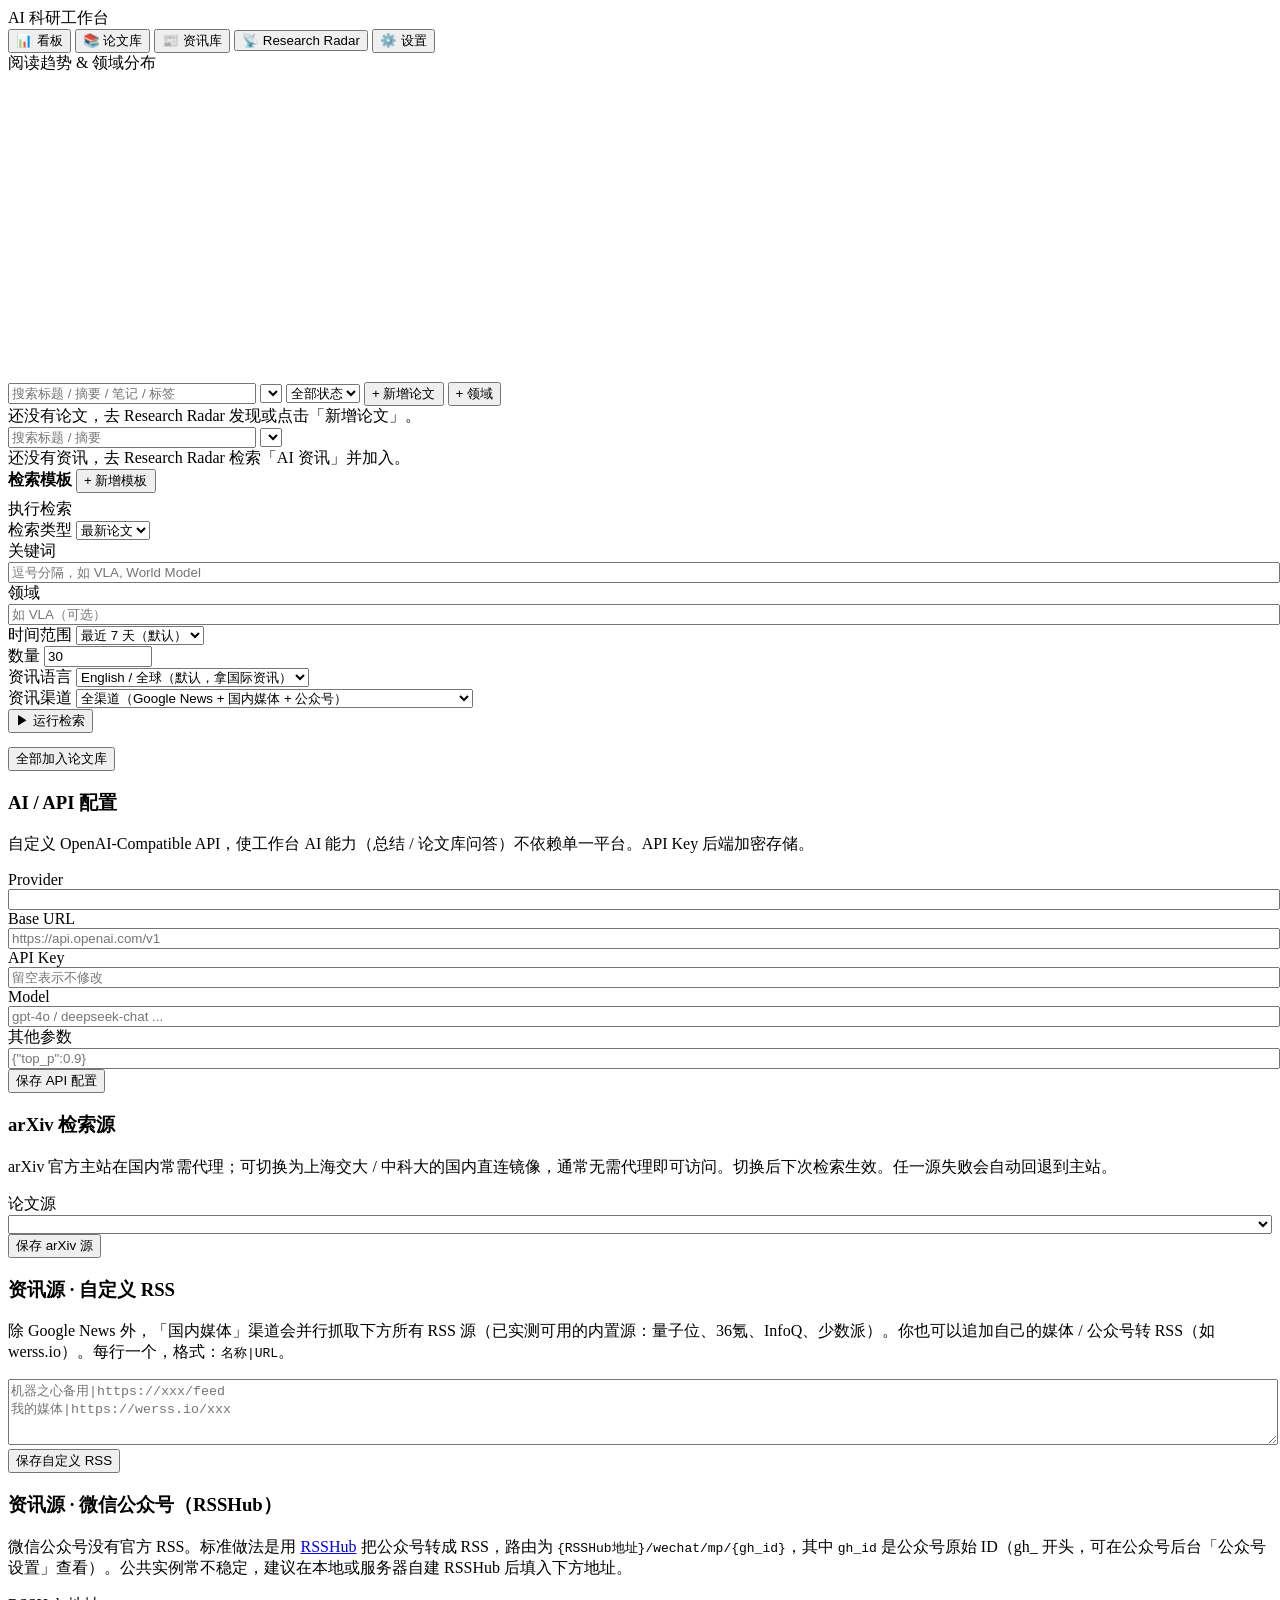
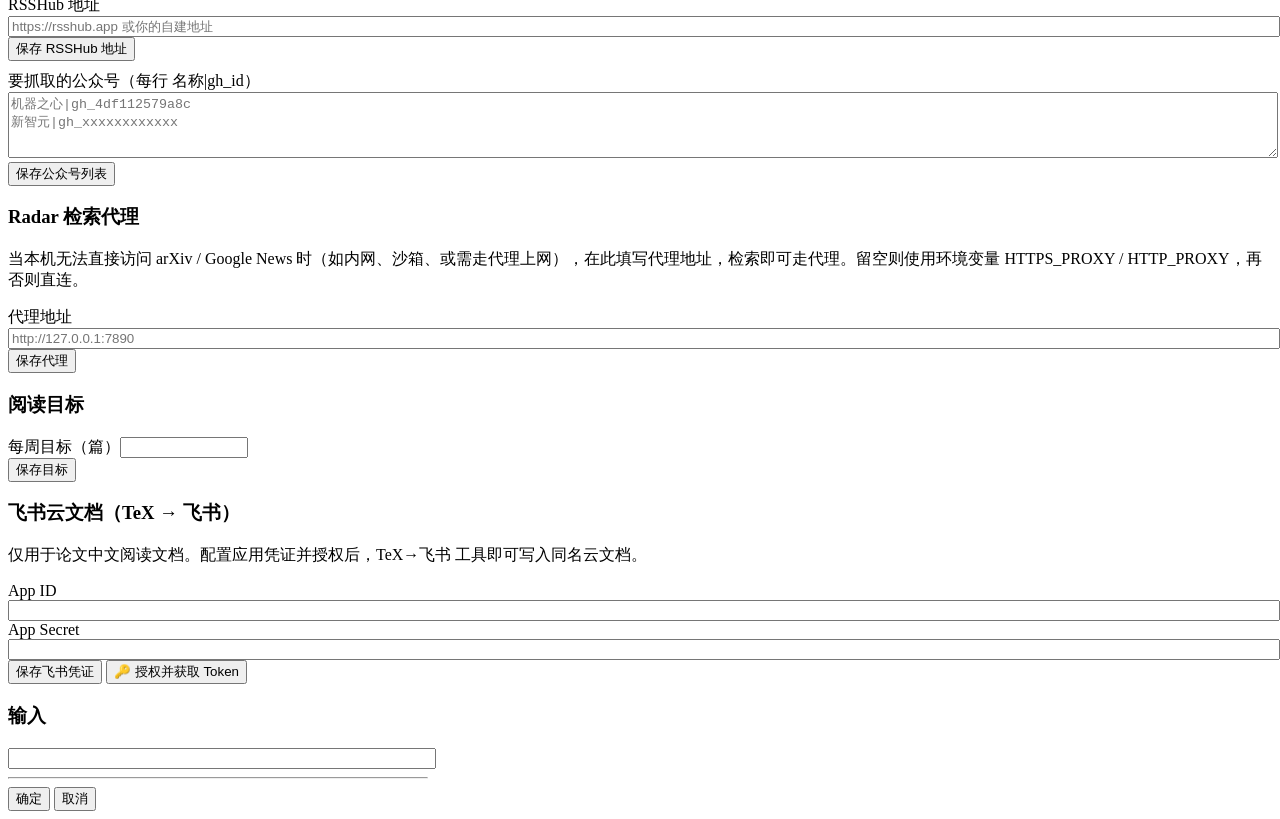
==== app/static/index.html @ ae609312 "workbench v0" ====
<!DOCTYPE html>
<html lang="zh-CN">
<head>
  <meta charset="UTF-8">
  <meta name="viewport" content="width=device-width, initial-scale=1.0">
  <title>AI 科研论文工作台</title>
  <link rel="stylesheet" href="/static/styles.css?v=20260823b">
</head>
<body>
  <header class="topbar">
    <div class="logo">AI 科研<span>工作台</span></div>
    <nav class="tabs">
      <button data-tab="dashboard" class="active">📊 看板</button>
      <button data-tab="library">📚 论文库</button>
      <button data-tab="news">📰 资讯库</button>
      <button data-tab="radar">📡 Research Radar</button>
      <button data-tab="settings">⚙️ 设置</button>
    </nav>
  </header>

  <div class="container">

    <!-- 看板 -->
    <section class="page active" id="page-dashboard">
      <div class="grid stat-grid" id="statCards"></div>
      <div class="section-title">阅读趋势 & 领域分布</div>
      <div class="grid charts">
        <div class="card"><div class="chart-box"><canvas id="trendChart"></canvas></div></div>
        <div class="card"><div class="chart-box"><canvas id="fieldChart"></canvas></div></div>
      </div>
    </section>

    <!-- 论文库 -->
    <section class="page" id="page-library">
      <div class="toolbar">
        <input id="libSearch" placeholder="搜索标题 / 摘要 / 笔记 / 标签" style="min-width:240px">
        <select id="libField"></select>
        <select id="libStatus">
          <option value="">全部状态</option>
          <option value="unread">未读</option>
          <option value="reading">在读</option>
          <option value="read">已读</option>
        </select>
        <button class="primary" id="btnAddPaper">+ 新增论文</button>
        <button class="btn" id="btnAddField">+ 领域</button>
      </div>
      <div class="paper-list" id="paperList"></div>
      <div class="empty hidden" id="libEmpty">还没有论文，去 Research Radar 发现或点击「新增论文」。</div>
      <div class="pager" id="paperPager"></div>
    </section>

    <!-- 资讯库 -->
    <section class="page" id="page-news">
      <div class="toolbar">
        <input id="newsSearch" placeholder="搜索标题 / 摘要" style="min-width:240px">
        <select id="newsSource"></select>
        <span class="muted" id="newsCount"></span>
      </div>
      <div class="news-list" id="newsList"></div>
      <div class="empty hidden" id="newsEmpty">还没有资讯，去 Research Radar 检索「AI 资讯」并加入。</div>
      <div class="pager" id="newsPager"></div>
    </section>

    <!-- Radar -->
    <section class="page" id="page-radar">
      <div class="card">
        <div class="toolbar" style="margin-bottom:6px">
          <strong>检索模板</strong>
          <button class="btn sm" id="btnAddTpl">+ 新增模板</button>
        </div>
        <div id="tplList"></div>
      </div>
      <div class="section-title">执行检索</div>
      <div class="card">
        <div class="row2">
          <div>
            <div class="field-row"><label>检索类型</label>
              <select id="runType">
                <option value="paper">最新论文</option>
                <option value="news">AI 资讯</option>
              </select>
            </div>
            <div class="field-row"><label>关键词</label>
              <input id="runKeywords" placeholder="逗号分隔，如 VLA, World Model" style="width:100%">
            </div>
            <div class="field-row"><label>领域</label>
              <input id="runField" placeholder="如 VLA（可选）" style="width:100%">
            </div>
          </div>
          <div>
            <div class="field-row"><label>时间范围</label>
              <select id="runDays">
                <option value="2">最近 2 天</option>
                <option value="7" selected>最近 7 天（默认）</option>
                <option value="14">最近 14 天</option>
                <option value="30">最近 30 天</option>
              </select>
            </div>
            <div class="field-row"><label>数量</label>
              <input id="runMax" type="number" value="30" style="width:100px">
            </div>
            <div class="field-row"><label>资讯语言</label>
              <select id="runLang">
                <option value="en">English / 全球（默认，拿国际资讯）</option>
                <option value="zh">中文 / 中国</option>
                <option value="auto">英文优先，失败回退中文</option>
              </select>
            </div>
            <div class="field-row"><label>资讯渠道</label>
              <select id="runChannel">
                <option value="all" selected>全渠道（Google News + 国内媒体 + 公众号）</option>
                <option value="google">仅 Google News</option>
                <option value="cn">仅国内媒体 / 公众号（量子位、36氪、InfoQ、RSSHub 公众号）</option>
              </select>
            </div>
            <div class="field-row"><label></label>
              <button class="primary" id="btnRun">▶ 运行检索</button>
            </div>
          </div>
        </div>
      </div>
      <div class="toolbar" style="margin-top:14px">
        <button class="btn sm" id="btnAddAll">全部加入论文库</button>
        <span class="muted" id="radarCount"></span>
      </div>
      <div id="radarResults"></div>
    </section>

    <!-- 设置 -->
    <section class="page" id="page-settings">
      <div class="card" style="margin-bottom:16px">
        <h3>AI / API 配置</h3>
        <p class="muted">自定义 OpenAI-Compatible API，使工作台 AI 能力（总结 / 论文库问答）不依赖单一平台。API Key 后端加密存储。</p>
        <div class="field-row"><label>Provider</label><input id="apiProvider" style="width:100%"></div>
        <div class="field-row"><label>Base URL</label><input id="apiBase" placeholder="https://api.openai.com/v1" style="width:100%"></div>
        <div class="field-row"><label>API Key</label><input id="apiKey" type="password" placeholder="留空表示不修改" style="width:100%"></div>
        <div class="field-row"><label>Model</label><input id="apiModel" placeholder="gpt-4o / deepseek-chat ..." style="width:100%"></div>
        <div class="field-row"><label>其他参数</label><input id="apiOther" placeholder='{"top_p":0.9}' style="width:100%"></div>
        <div class="toolbar"><button class="primary" id="btnSaveApi">保存 API 配置</button></div>
      </div>

      <div class="card" style="margin-bottom:16px">
        <h3>arXiv 检索源</h3>
        <p class="muted">arXiv 官方主站在国内常需代理；可切换为上海交大 / 中科大的国内直连镜像，通常无需代理即可访问。切换后下次检索生效。任一源失败会自动回退到主站。</p>
        <div class="field-row"><label>论文源</label><select id="arxivSource" style="width:100%"></select></div>
        <div class="toolbar"><button class="primary" id="btnSaveArxiv">保存 arXiv 源</button>
          <span class="muted" id="arxivSourceTip"></span></div>
      </div>

      <div class="card" style="margin-bottom:16px">
        <h3>资讯源 · 自定义 RSS</h3>
        <p class="muted">除 Google News 外，「国内媒体」渠道会并行抓取下方所有 RSS 源（已实测可用的内置源：量子位、36氪、InfoQ、少数派）。你也可以追加自己的媒体 / 公众号转 RSS（如 werss.io）。每行一个，格式：<code>名称|URL</code>。</p>
        <div id="rssBuiltin" class="muted" style="margin-bottom:8px"></div>
        <textarea id="rssFeeds" rows="4" style="width:100%" placeholder="机器之心备用|https://xxx/feed&#10;我的媒体|https://werss.io/xxx"></textarea>
        <div class="toolbar"><button class="primary" id="btnSaveRss">保存自定义 RSS</button>
          <span class="muted" id="rssTip"></span></div>
      </div>

      <div class="card" style="margin-bottom:16px">
        <h3>资讯源 · 微信公众号（RSSHub）</h3>
        <p class="muted">微信公众号没有官方 RSS。标准做法是用 <a href="https://docs.rsshub.app" target="_blank">RSSHub</a> 把公众号转成 RSS，路由为 <code>{RSSHub地址}/wechat/mp/{gh_id}</code>，其中 <code>gh_id</code> 是公众号原始 ID（gh_ 开头，可在公众号后台「公众号设置」查看）。公共实例常不稳定，建议在本地或服务器自建 RSSHub 后填入下方地址。</p>
        <div class="field-row"><label>RSSHub 地址</label><input id="rsshubBase" placeholder="https://rsshub.app 或你的自建地址" style="width:100%"></div>
        <div class="toolbar"><button class="primary" id="btnSaveRsshub">保存 RSSHub 地址</button>
          <span class="muted" id="rsshubTip"></span></div>
        <div style="margin-top:10px">
          <label class="muted">要抓取的公众号（每行 名称|gh_id）</label>
          <textarea id="wechatAccounts" rows="4" style="width:100%" placeholder="机器之心|gh_4df112579a8c&#10;新智元|gh_xxxxxxxxxxxx"></textarea>
          <div class="toolbar"><button class="primary" id="btnSaveWechat">保存公众号列表</button>
            <span class="muted" id="wechatTip"></span></div>
        </div>
      </div>

      <div class="card" style="margin-bottom:16px">
        <h3>Radar 检索代理</h3>
        <p class="muted">当本机无法直接访问 arXiv / Google News 时（如内网、沙箱、或需走代理上网），在此填写代理地址，检索即可走代理。留空则使用环境变量 HTTPS_PROXY / HTTP_PROXY，再否则直连。</p>
        <div class="field-row"><label>代理地址</label><input id="radarProxy" placeholder="http://127.0.0.1:7890" style="width:100%"></div>
        <div class="toolbar"><button class="primary" id="btnSaveProxy">保存代理</button></div>
      </div>

      <div class="card" style="margin-bottom:16px">
        <h3>阅读目标</h3>
        <div class="field-row"><label>每周目标（篇）</label><input id="weeklyGoal" type="number" style="width:120px"></div>
        <div class="toolbar"><button class="primary" id="btnSavePrefs">保存目标</button></div>
      </div>

      <div class="card">
        <h3>飞书云文档（TeX → 飞书）</h3>
        <p class="muted">仅用于论文中文阅读文档。配置应用凭证并授权后，TeX→飞书 工具即可写入同名云文档。</p>
        <div class="field-row"><label>App ID</label><input id="feishuAppId" style="width:100%"></div>
        <div class="field-row"><label>App Secret</label><input id="feishuSecret" type="password" style="width:100%"></div>
        <div class="toolbar">
          <button class="btn" id="btnSaveFeishu">保存飞书凭证</button>
          <button class="primary" id="btnAuthFeishu">🔑 授权并获取 Token</button>
          <span class="muted" id="feishuStatus"></span>
        </div>
      </div>
    </section>
  </div>

  <!-- 论文详情 / 编辑 弹窗 -->
  <div class="modal-mask" id="paperModal">
    <div class="modal" id="paperModalBody"></div>
  </div>
  <!-- 通用输入弹窗 -->
  <div class="modal-mask" id="promptModal">
    <div class="modal" style="width:420px">
      <h3 id="promptTitle">输入</h3>
      <input id="promptInput" style="width:100%">
      <hr class="sep">
      <div class="toolbar"><button class="primary" id="promptOk">确定</button>
        <button class="btn" id="promptCancel">取消</button></div>
    </div>
  </div>

  <div class="toast" id="toast"></div>
  <script src="/static/chart.umd.min.js"></script>
  <script src="/static/app.js?v=20260823b"></script>
</body>
</html>
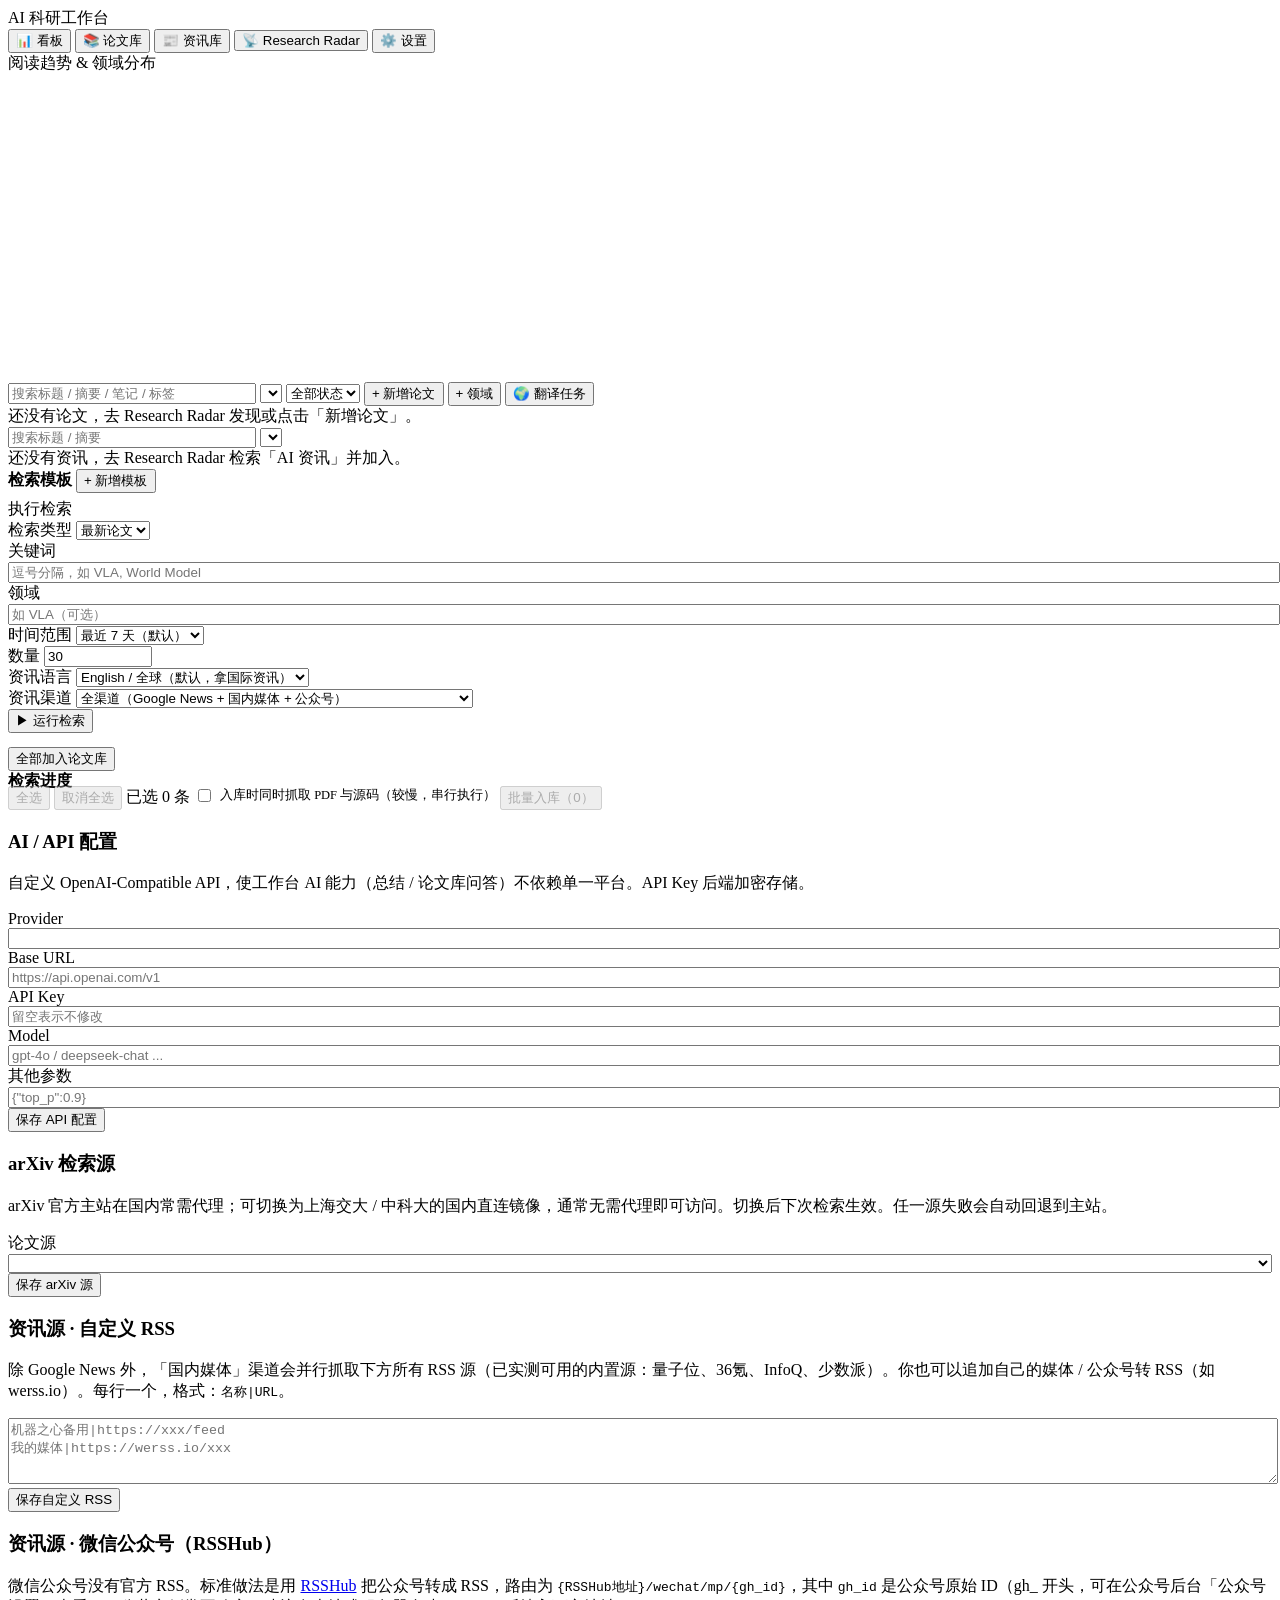
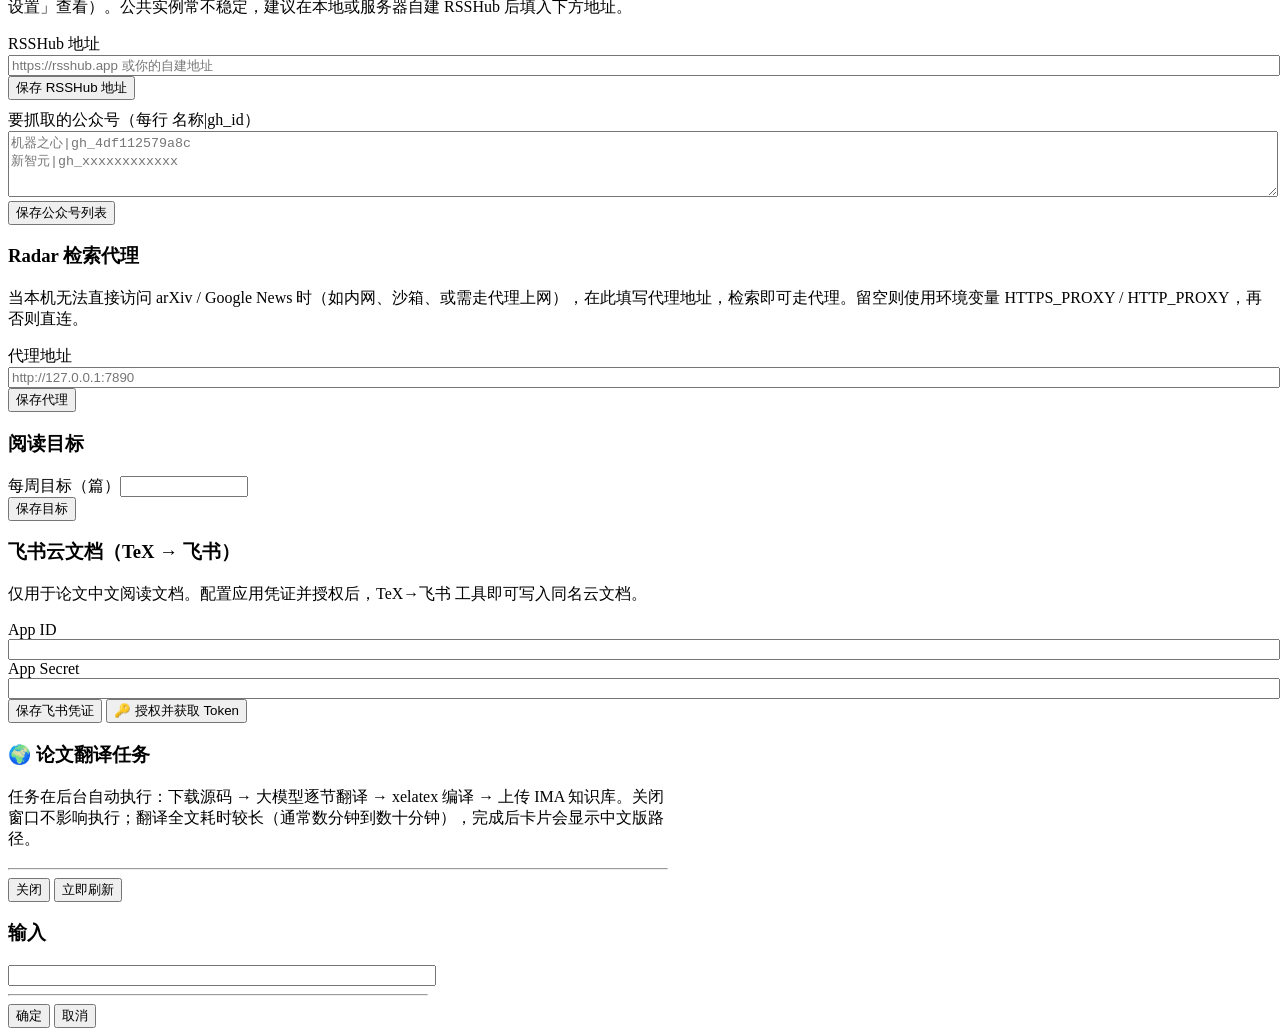
==== commit 391f6ea8: "v2 but translate not ok" ====
--- a/app/static/index.html
+++ b/app/static/index.html
@@ -43,6 +43,7 @@
         </select>
         <button class="primary" id="btnAddPaper">+ 新增论文</button>
         <button class="btn" id="btnAddField">+ 领域</button>
+        <button class="btn" id="btnTranslateTasks" title="查看后台自动翻译任务的执行进度">🌍 翻译任务</button>
       </div>
       <div class="paper-list" id="paperList"></div>
       <div class="empty hidden" id="libEmpty">还没有论文，去 Research Radar 发现或点击「新增论文」。</div>
@@ -122,6 +123,27 @@
       <div class="toolbar" style="margin-top:14px">
         <button class="btn sm" id="btnAddAll">全部加入论文库</button>
         <span class="muted" id="radarCount"></span>
+      </div>
+      <!-- 检索步骤进度：检索进行中显示，每一步 wait/running/ok/error -->
+      <div class="card hidden" id="radarProgressCard">
+        <div class="rp-head">
+          <strong>检索进度</strong>
+          <span class="muted" id="rpState"></span>
+        </div>
+        <div class="rp-steps" id="rpSteps"></div>
+        <div class="rp-bar"><div class="rp-bar-fill" id="rpBarFill"></div></div>
+      </div>
+      <!-- 批量入库工具条：常驻显示，未检索时按钮置灰 -->
+      <div class="toolbar" id="radarBulkBar" style="margin-top:-6px">
+        <button class="btn sm" id="btnSelAll" disabled>全选</button>
+        <button class="btn sm" id="btnSelNone" disabled>取消全选</button>
+        <span class="muted" id="radarSelCount">已选 0 条</span>
+        <label style="display:inline-flex;align-items:center;gap:6px;font-size:12.5px;color:var(--muted);cursor:pointer"
+               title="勾选后，入库的论文会自动从 arXiv 下载原文 PDF 与 LaTeX 源码，解压后一并上传到 IMA 知识库。串行执行，较慢。">
+          <input type="checkbox" id="chkFetchAssets"> 入库时同时抓取 PDF 与源码（较慢，串行执行）
+        </label>
+        <button class="btn sm primary" id="btnBulkAdd" disabled>批量入库（0）</button>
+        <span class="muted" id="radarBulkTip"></span>
       </div>
       <div id="radarResults"></div>
     </section>
@@ -201,6 +223,19 @@
   <div class="modal-mask" id="paperModal">
     <div class="modal" id="paperModalBody"></div>
   </div>
+  <!-- 翻译任务窗口：后台自动翻译的进度面板 -->
+  <div class="modal-mask" id="translateModal">
+    <div class="modal" style="width:660px">
+      <h3>🌍 论文翻译任务</h3>
+      <p class="muted" style="margin:0 0 10px">任务在后台自动执行：下载源码 → 大模型逐节翻译 → xelatex 编译 → 上传 IMA 知识库。关闭窗口不影响执行；翻译全文耗时较长（通常数分钟到数十分钟），完成后卡片会显示中文版路径。</p>
+      <div id="trTaskList" style="max-height:52vh;overflow:auto"></div>
+      <hr class="sep">
+      <div class="toolbar">
+        <button class="primary" id="trWinClose">关闭</button>
+        <button class="btn" id="trWinRefresh">立即刷新</button>
+      </div>
+    </div>
+  </div>
   <!-- 通用输入弹窗 -->
   <div class="modal-mask" id="promptModal">
     <div class="modal" style="width:420px">
@@ -214,6 +249,6 @@
 
   <div class="toast" id="toast"></div>
   <script src="/static/chart.umd.min.js"></script>
-  <script src="/static/app.js?v=20260823b"></script>
+  <script src="/static/app.js?v=20260831a"></script>
 </body>
 </html>
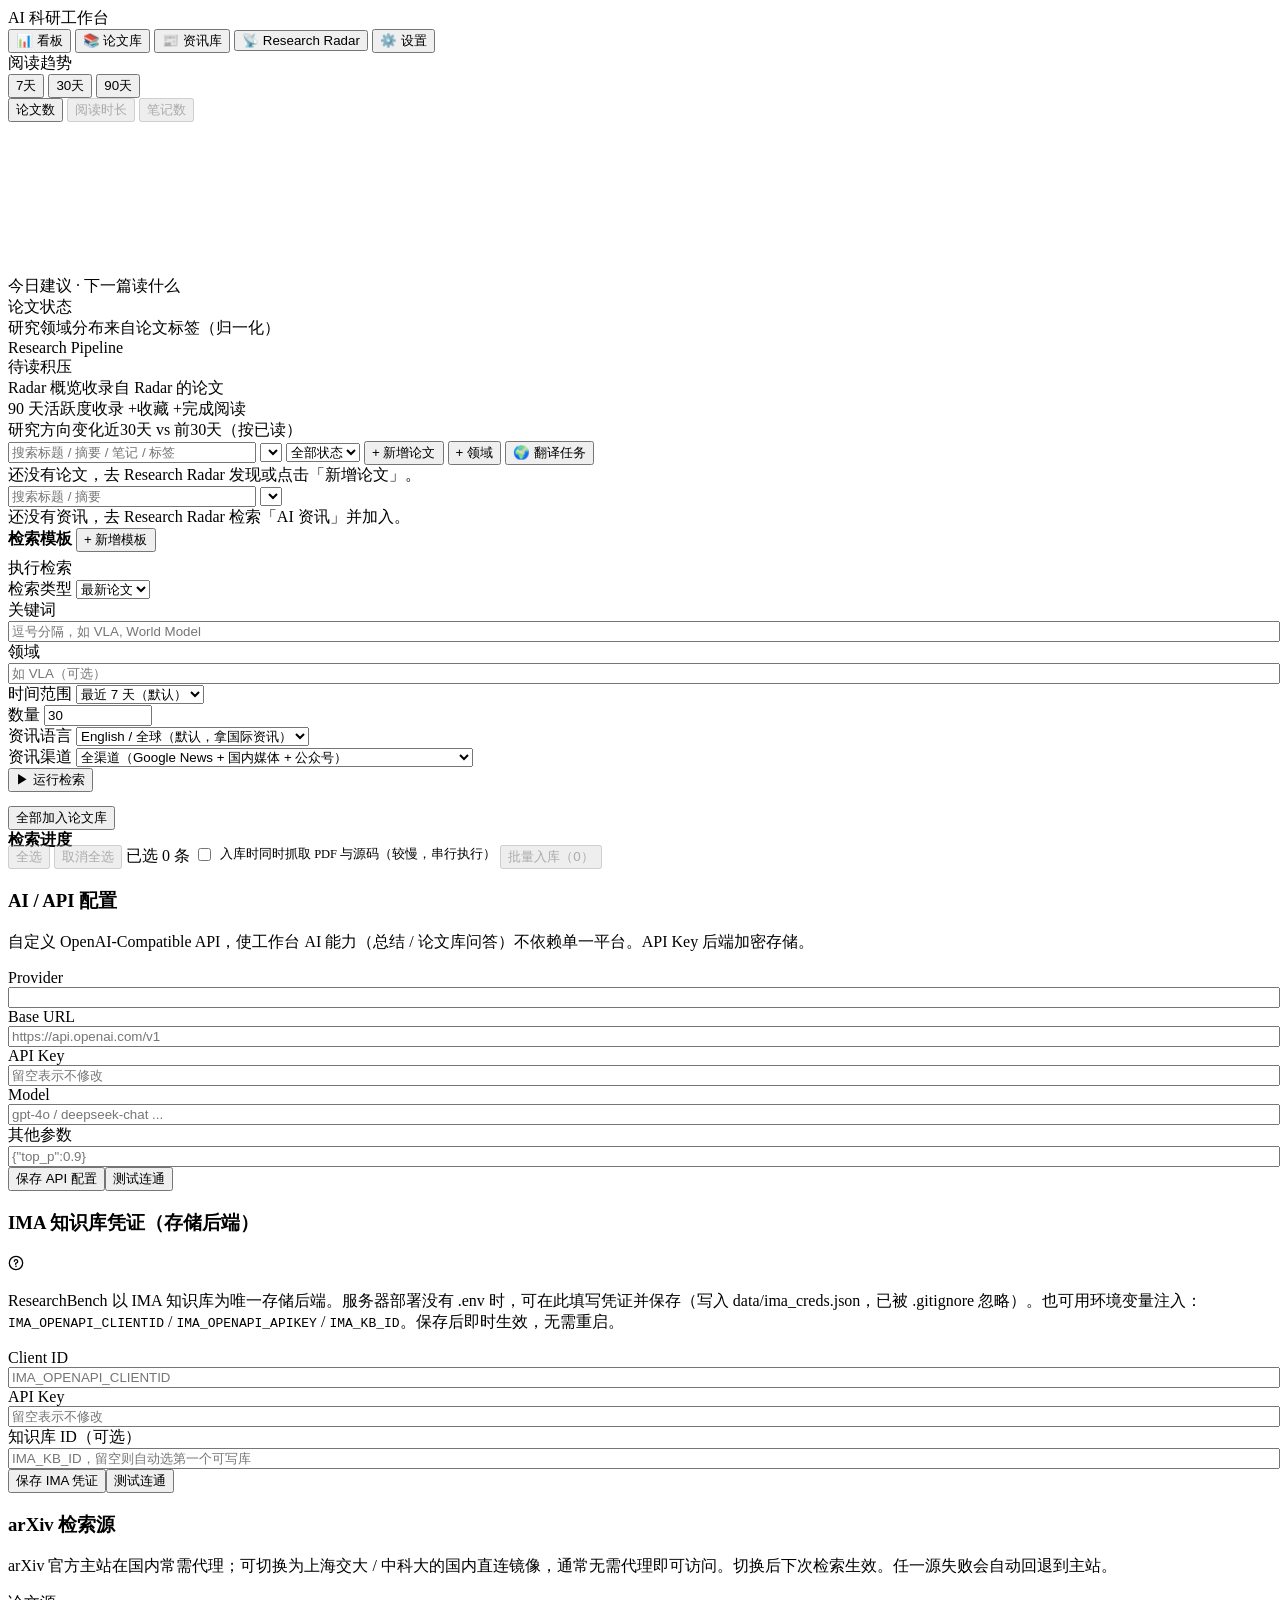
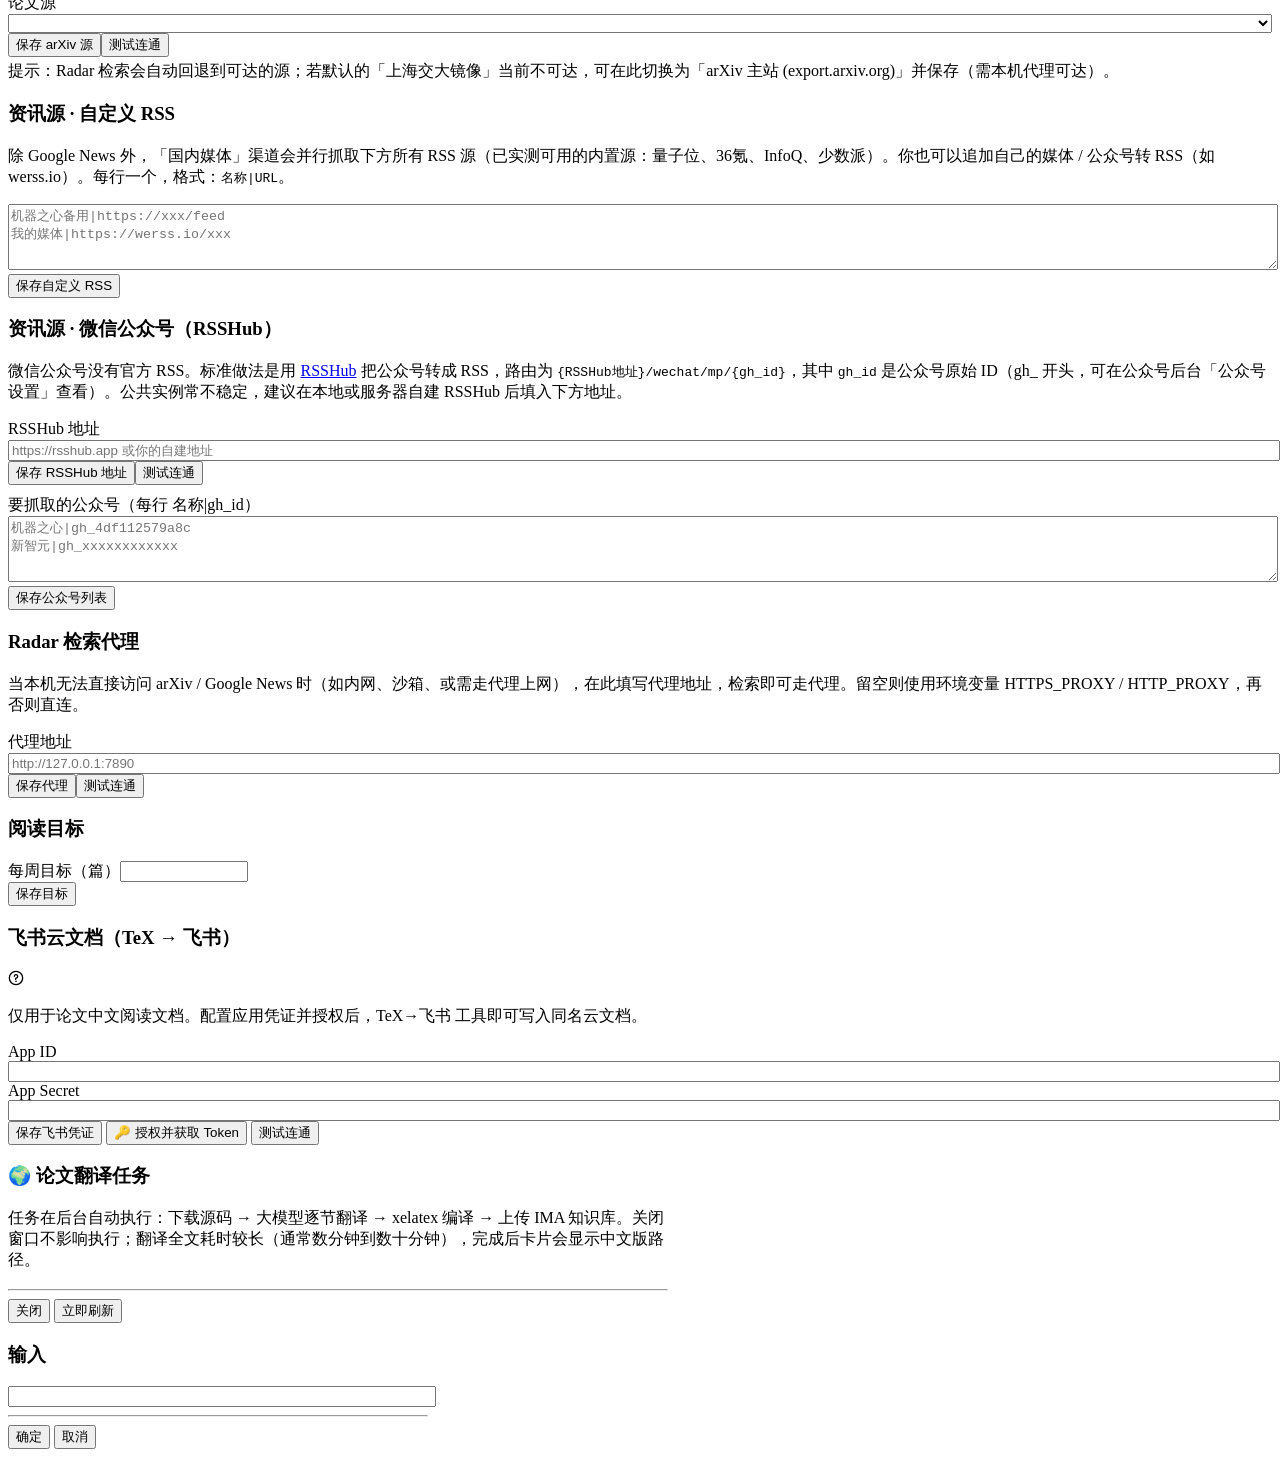
==== commit dca9e913: "v2 commited, workbuddy over hh" ====
--- a/app/static/index.html
+++ b/app/static/index.html
@@ -1,254 +1,333 @@
 <!DOCTYPE html>
-<html lang="zh-CN">
-<head>
-  <meta charset="UTF-8">
-  <meta name="viewport" content="width=device-width, initial-scale=1.0">
+<html lang="zh-CN" data-page-node-id="hPLkQsJxFbUE4AIAruw9Zh">
+<head data-page-node-id="WbDx9uenRPhOtdHXvrmG0C">
+  <meta charset="UTF-8" data-page-node-id="nwyr150kfQnP8zYgR0Rq5d">
+  <meta name="viewport" content="width=device-width, initial-scale=1.0" data-page-node-id="GHH14oNVBvTS8IuW63KEiY">
   <title>AI 科研论文工作台</title>
-  <link rel="stylesheet" href="/static/styles.css?v=20260823b">
+  <link rel="stylesheet" href="/static/styles.css?v=20260823b" data-page-node-id="S4VZNHFxwgpHqgGllDDSio">
 </head>
-<body>
-  <header class="topbar">
-    <div class="logo">AI 科研<span>工作台</span></div>
-    <nav class="tabs">
-      <button data-tab="dashboard" class="active">📊 看板</button>
-      <button data-tab="library">📚 论文库</button>
-      <button data-tab="news">📰 资讯库</button>
-      <button data-tab="radar">📡 Research Radar</button>
-      <button data-tab="settings">⚙️ 设置</button>
+<body data-page-node-id="RyuNssbw0wX1G6ykGeDaMV">
+  <header class="topbar" data-page-node-id="kGAMCjb5prnz1eF3D4xG9J">
+    <div class="logo" data-page-node-id="CxNbzqSlDkAo2ARvhQm1VP">AI 科研<span data-page-node-id="UjRNiaBoX9XJflGN0ZwXUP">工作台</span></div>
+    <nav class="tabs" data-page-node-id="HnmP8W7VkS8LCcz415Nbh6">
+      <button data-tab="dashboard" class="active" data-page-node-id="WxxmbKEVQYZCINRRZxg8Sf">📊 看板</button>
+      <button data-tab="library" data-page-node-id="cxjR1kuhdpnb0fTBHSjnmT">📚 论文库</button>
+      <button data-tab="news" data-page-node-id="HZuBO1xAQACR1Qx31qlXcC">📰 资讯库</button>
+      <button data-tab="radar" data-page-node-id="QDu2oGh5kfQwcRKVJBCa4z">📡 Research Radar</button>
+      <button data-tab="settings" data-page-node-id="nAkEb0h7mD3imhF4brw6H1">⚙️ 设置</button>
     </nav>
   </header>
 
-  <div class="container">
+  <div class="container" data-page-node-id="laRRW8WHqwnmLWJKJmg1Qp">
 
     <!-- 看板 -->
-    <section class="page active" id="page-dashboard">
-      <div class="grid stat-grid" id="statCards"></div>
-      <div class="section-title">阅读趋势 & 领域分布</div>
-      <div class="grid charts">
-        <div class="card"><div class="chart-box"><canvas id="trendChart"></canvas></div></div>
-        <div class="card"><div class="chart-box"><canvas id="fieldChart"></canvas></div></div>
+    <section class="page active" id="page-dashboard" data-page-node-id="7SPWpyENVABOryYbP8Gas4">
+      <div class="grid stat-grid" id="statCards" data-page-node-id="lX1Buo2JVnSyNCTXL212B8"></div>
+
+      <div class="dash-grid" data-page-node-id="iOeES22HFgfKnl27Zy2zX8">
+        <!-- 阅读趋势 -->
+        <div class="card dash-trend" data-page-node-id="1oS5ZzDmATDY0KjSGmO7ES">
+          <div class="card-h" data-page-node-id="W9to6goThf0HuOzzCDy0nE">
+            <span data-page-node-id="izV2nBcX4Tma31COqoch3f">阅读趋势</span>
+            <div class="seg" id="trendRange" data-page-node-id="8tlAk5zbupyCGGrDoNOmWX">
+              <button data-r="7" data-page-node-id="vEkzR6Vcu8n4jL0bzEszn3">7天</button>
+              <button data-r="30" class="active" data-page-node-id="hbCN2pj4Pxy7HZ8HrJr15C">30天</button>
+              <button data-r="90" data-page-node-id="EeLj4lL393RYFcBRebnsez">90天</button>
+            </div>
+          </div>
+          <div class="seg seg-sm" id="trendMetric" data-page-node-id="9hwYsPdfDikF19Vifcm079">
+            <button data-m="count" class="active" data-page-node-id="0GZCeQYved2vQv5Ig1RaC2">论文数</button>
+            <button data-m="minutes" disabled title="阅读时长统计待接入" data-page-node-id="rlzLLgsT7k0709VzKreDQj">阅读时长</button>
+            <button data-m="notes" disabled title="笔记统计待接入" data-page-node-id="mz9xVBfxe9t7uY5tBbtUjx">笔记数</button>
+          </div>
+          <div class="chart-box" data-page-node-id="TNimS5l3CAEaUMMqZH6yh1"><canvas id="trendChart" data-page-node-id="HS7Cj3VEcs9M8A0O8pHFFX"></canvas></div>
+        </div>
+
+        <!-- 今日建议 -->
+        <div class="card dash-suggest" data-page-node-id="VBDR1I6PupQ4UuEcUvC8Yj">
+          <div class="card-h" data-page-node-id="nYGw9WMnD7ZyVEc7k87Ali"><span data-page-node-id="ooA4HvnHndYEwXXbsMBkki">今日建议 · 下一篇读什么</span></div>
+          <div id="suggestBox" data-page-node-id="mXBI55ogsQuFU1NBwfsbyC"></div>
+        </div>
+
+        <!-- 论文状态 -->
+        <div class="card dash-status" data-page-node-id="HfjeVb9I4GkfFliizhxN9i">
+          <div class="card-h" data-page-node-id="VMqBEke9GYxBzKHOtxZCIZ"><span data-page-node-id="qz3zCZgdQEu6V3hr0i09ZR">论文状态</span></div>
+          <div id="statusBox" data-page-node-id="gob1e9UoQ58eMntBEnV9b7"></div>
+        </div>
+
+        <!-- 研究领域分布 -->
+        <div class="card dash-fields" data-page-node-id="NY4cirmCI1GHkBtCuRA97v">
+          <div class="card-h" data-page-node-id="QZqwqvgI8rp6zSMXVizrw9"><span data-page-node-id="KneZ5Za0bvB119OLoX4E2F">研究领域分布</span><span class="card-sub" data-page-node-id="NRYVCqvGtkivps676JYHSB">来自论文标签（归一化）</span></div>
+          <div id="fieldsBox" data-page-node-id="kt9LQA4CW3MBNakzTE9itl"></div>
+        </div>
+
+        <!-- Research Pipeline -->
+        <div class="card dash-pipeline" data-page-node-id="8zCRRPYB6VRXXS4gB5e13n">
+          <div class="card-h" data-page-node-id="WSeMb8HISCswnF6wVLMk8H"><span data-page-node-id="MnsXOYUQeyKuTH0x9CGBDH">Research Pipeline</span></div>
+          <div id="pipelineBox" data-page-node-id="FM0DhOoWY9qzS9iUIoCna3"></div>
+        </div>
+
+        <!-- 待读积压 -->
+        <div class="card dash-backlog" data-page-node-id="j7Pso9nDT53qTgHU1zfJOi">
+          <div class="card-h" data-page-node-id="2SCjKnGDTqiyOXErYpxpvT"><span data-page-node-id="Wm4SssuS1xhUiX8S1j7sLx">待读积压</span></div>
+          <div id="backlogBox" data-page-node-id="qtv7EMDulF9eoMZgR5t3Kq"></div>
+        </div>
+
+        <!-- Radar 概览 -->
+        <div class="card dash-radar" data-page-node-id="33ViuMTt3BHrNnifa5oTZz">
+          <div class="card-h" data-page-node-id="EKgCftbUuGYXB5drFMIeQ5"><span data-page-node-id="4SmFh0fB6dP9l5eKxLsonq">Radar 概览</span><span class="card-sub" data-page-node-id="pBra7pOXQYDpG9P7oJrr67">收录自 Radar 的论文</span></div>
+          <div id="radarBox" data-page-node-id="YHg1dQpA4xBJaAjml6hFxD"></div>
+        </div>
+
+        <!-- 90 天活跃度热力图 -->
+        <div class="card dash-heat" data-page-node-id="gJ8lX5OOGbRedRAF49iQPZ">
+          <div class="card-h" data-page-node-id="MsNJoPbWQ2KJs7qkKIFn6v"><span data-page-node-id="XHS8JafrlePcRmM81wUV8W">90 天活跃度</span><span class="card-sub" data-page-node-id="hAdcA3XUtB0XOrF8aorjYM">收录 +收藏 +完成阅读</span></div>
+          <div id="heatBox" data-page-node-id="dWbdmS5u78jGWdqR8nteKB"></div>
+        </div>
+
+        <!-- 研究方向变化 -->
+        <div class="card dash-shift" data-page-node-id="TZwuH6ZLSrHxvzaiY5FvdE">
+          <div class="card-h" data-page-node-id="jd4hHElVSMI7DH8tDxnsNH"><span data-page-node-id="uwnJgSJ9e3WzAHVdJBe76e">研究方向变化</span><span class="card-sub" data-page-node-id="LNspfDo2IhmK9IIxAcFoJn">近30天 vs 前30天（按已读）</span></div>
+          <div id="shiftBox" data-page-node-id="nyrE54QBEzDcpPDP8ARkXy"></div>
+        </div>
       </div>
     </section>
 
     <!-- 论文库 -->
-    <section class="page" id="page-library">
-      <div class="toolbar">
-        <input id="libSearch" placeholder="搜索标题 / 摘要 / 笔记 / 标签" style="min-width:240px">
-        <select id="libField"></select>
-        <select id="libStatus">
-          <option value="">全部状态</option>
-          <option value="unread">未读</option>
-          <option value="reading">在读</option>
-          <option value="read">已读</option>
+    <section class="page" id="page-library" data-page-node-id="K4vW2ANNDy4bZk1RENKTKL">
+      <div class="toolbar" data-page-node-id="FXMiUBC3ivAXAQkxxLgz91">
+        <input id="libSearch" placeholder="搜索标题 / 摘要 / 笔记 / 标签" style="min-width:240px" data-page-node-id="QKrNyjh9CIplUzUUKLmkyV">
+        <select id="libField" data-page-node-id="o7FFCZHAQyTRhJG3ICIogj"></select>
+        <select id="libStatus" data-page-node-id="wUkeW9bnueQmjnj4MQ8S07">
+          <option value="" data-page-node-id="q3IjEPW6H6lp1qOKXegbDd">全部状态</option>
+          <option value="unread" data-page-node-id="OlzChZMgopj9VoakeA3Fdr">未读</option>
+          <option value="reading" data-page-node-id="iBXs3DCf2N4E5Yr4xxLptH">在读</option>
+          <option value="read" data-page-node-id="pIZiGbxz99UpCiJ2UGf19z">已读</option>
         </select>
-        <button class="primary" id="btnAddPaper">+ 新增论文</button>
-        <button class="btn" id="btnAddField">+ 领域</button>
-        <button class="btn" id="btnTranslateTasks" title="查看后台自动翻译任务的执行进度">🌍 翻译任务</button>
-      </div>
-      <div class="paper-list" id="paperList"></div>
-      <div class="empty hidden" id="libEmpty">还没有论文，去 Research Radar 发现或点击「新增论文」。</div>
-      <div class="pager" id="paperPager"></div>
+        <button class="primary" id="btnAddPaper" data-page-node-id="o84pXidpcJ9Xn8xhX5ka7P">+ 新增论文</button>
+        <button class="btn" id="btnAddField" data-page-node-id="BXkxceDzfjpuQsTirYdDlk">+ 领域</button>
+        <button class="btn" id="btnTranslateTasks" title="查看后台自动翻译任务的执行进度" data-page-node-id="BucUI4H9oyDaKVi3CNU9TN">🌍 翻译任务</button>
+      </div>
+      <div class="paper-list" id="paperList" data-page-node-id="HGDZOARwkHwkCBsChkTm9e"></div>
+      <div class="empty hidden" id="libEmpty" data-page-node-id="h4OgxrAQ7k1QXvdVahZrj8">还没有论文，去 Research Radar 发现或点击「新增论文」。</div>
+      <div class="pager" id="paperPager" data-page-node-id="Y3NLGyWb0VIDIMaCAp81J9"></div>
     </section>
 
     <!-- 资讯库 -->
-    <section class="page" id="page-news">
-      <div class="toolbar">
-        <input id="newsSearch" placeholder="搜索标题 / 摘要" style="min-width:240px">
-        <select id="newsSource"></select>
-        <span class="muted" id="newsCount"></span>
-      </div>
-      <div class="news-list" id="newsList"></div>
-      <div class="empty hidden" id="newsEmpty">还没有资讯，去 Research Radar 检索「AI 资讯」并加入。</div>
-      <div class="pager" id="newsPager"></div>
+    <section class="page" id="page-news" data-page-node-id="asZDsCDS4Dy89GiWJkC0T9">
+      <div class="toolbar" data-page-node-id="l5pcgVH2u52G2wKyeXGmgw">
+        <input id="newsSearch" placeholder="搜索标题 / 摘要" style="min-width:240px" data-page-node-id="V3qrDwvCFpcfR6eBLqc40n">
+        <select id="newsSource" data-page-node-id="Y8CiV9rVdNc1RabKc6P2cU"></select>
+        <span class="muted" id="newsCount" data-page-node-id="9cB65Pd9JdzoDPiHYyCo1d"></span>
+      </div>
+      <div class="news-list" id="newsList" data-page-node-id="BJ1exN9i4OOSyi32VSQm9Z"></div>
+      <div class="empty hidden" id="newsEmpty" data-page-node-id="yCHe6T1SE4AJFF6Jknx3oM">还没有资讯，去 Research Radar 检索「AI 资讯」并加入。</div>
+      <div class="pager" id="newsPager" data-page-node-id="LLaQj1qafiyTDdmpzAncbR"></div>
     </section>
 
     <!-- Radar -->
-    <section class="page" id="page-radar">
-      <div class="card">
-        <div class="toolbar" style="margin-bottom:6px">
-          <strong>检索模板</strong>
-          <button class="btn sm" id="btnAddTpl">+ 新增模板</button>
-        </div>
-        <div id="tplList"></div>
-      </div>
-      <div class="section-title">执行检索</div>
-      <div class="card">
-        <div class="row2">
-          <div>
-            <div class="field-row"><label>检索类型</label>
-              <select id="runType">
-                <option value="paper">最新论文</option>
-                <option value="news">AI 资讯</option>
+    <section class="page" id="page-radar" data-page-node-id="A69COKNZYjxa6s2jdFMJOd">
+      <div class="card" data-page-node-id="QgBVnVf45xj2LtDoSeo7MB">
+        <div class="toolbar" style="margin-bottom:6px" data-page-node-id="e90nWpAjq4vbW3CovLCKlF">
+          <strong data-page-node-id="DkozEtzgag07k2g7Yx1LCB">检索模板</strong>
+          <button class="btn sm" id="btnAddTpl" data-page-node-id="H9v5CQff2W5BCUQNbqRjEj">+ 新增模板</button>
+        </div>
+        <div id="tplList" data-page-node-id="33xyBF7W0bqvoFvI2C9X13"></div>
+      </div>
+      <div class="section-title" data-page-node-id="CiBRdhAbD35RNNgwwCkEHo">执行检索</div>
+      <div class="card" data-page-node-id="IjDI7hxsKAV6zBTCq3eyFl">
+        <div class="row2" data-page-node-id="3aAX3UafvaC6mWT94RNbFR">
+          <div data-page-node-id="ufFfTLCxphztRXZ7roNUeU">
+            <div class="field-row" data-page-node-id="ib1YrBkVHHCLgv0wIO1cb5"><label data-page-node-id="FWF28XjCY0hG8Pwbsnb5pL">检索类型</label>
+              <select id="runType" data-page-node-id="gA7LWW86AZzEUmACavejf4">
+                <option value="paper" data-page-node-id="oUzLdTfBlhTRm1QevZ7DXe">最新论文</option>
+                <option value="news" data-page-node-id="Pud8PL8c7fbBFLNvqCzJal">AI 资讯</option>
               </select>
             </div>
-            <div class="field-row"><label>关键词</label>
-              <input id="runKeywords" placeholder="逗号分隔，如 VLA, World Model" style="width:100%">
-            </div>
-            <div class="field-row"><label>领域</label>
-              <input id="runField" placeholder="如 VLA（可选）" style="width:100%">
+            <div class="field-row" data-page-node-id="nk7MgF6N3VRGh4R0f0wVfM"><label data-page-node-id="1vrvc2muzumjXyn2nwSD1n">关键词</label>
+              <input id="runKeywords" placeholder="逗号分隔，如 VLA, World Model" style="width:100%" data-page-node-id="OOgg8UoNFlEReiLilCys1A">
+            </div>
+            <div class="field-row" data-page-node-id="EFcBv9HdIBxjpMY3yFOawo"><label data-page-node-id="s7LNQ9uG1sOVEf1EahGszE">领域</label>
+              <input id="runField" placeholder="如 VLA（可选）" style="width:100%" data-page-node-id="MbK2HfGFRtOoAo9SHZ0AIw">
             </div>
           </div>
-          <div>
-            <div class="field-row"><label>时间范围</label>
-              <select id="runDays">
-                <option value="2">最近 2 天</option>
-                <option value="7" selected>最近 7 天（默认）</option>
-                <option value="14">最近 14 天</option>
-                <option value="30">最近 30 天</option>
+          <div data-page-node-id="lxLpqS2xOzwqFnCi7o0chz">
+            <div class="field-row" data-page-node-id="KCFk8e1HSLeF2TxTeipTbG"><label data-page-node-id="yxxAchFgbkLPQM7Hm8pn9C">时间范围</label>
+              <select id="runDays" data-page-node-id="0cYYIK0cbawRjM1O0ZUkSZ">
+                <option value="2" data-page-node-id="PM6ixq61E05LK3W53DZfeT">最近 2 天</option>
+                <option value="7" selected data-page-node-id="bYcSSnFCkRcmEffeJrON0J">最近 7 天（默认）</option>
+                <option value="14" data-page-node-id="evffnKydOTFqwhf2vQf7GS">最近 14 天</option>
+                <option value="30" data-page-node-id="r8vYbaLL0ahPAbHuK8aGoz">最近 30 天</option>
               </select>
             </div>
-            <div class="field-row"><label>数量</label>
-              <input id="runMax" type="number" value="30" style="width:100px">
-            </div>
-            <div class="field-row"><label>资讯语言</label>
-              <select id="runLang">
-                <option value="en">English / 全球（默认，拿国际资讯）</option>
-                <option value="zh">中文 / 中国</option>
-                <option value="auto">英文优先，失败回退中文</option>
+            <div class="field-row" data-page-node-id="SkXVxMvPO1g0M3NBsytXRQ"><label data-page-node-id="WZIV1MCkseBl6QOooSKIp6">数量</label>
+              <input id="runMax" type="number" value="30" style="width:100px" data-page-node-id="LDLlO53AvFXkb0cZLm7rtf">
+            </div>
+            <div class="field-row" data-page-node-id="hQGCQsTV1J5rf6iG27F0ha"><label data-page-node-id="ds18ERO9dJNlr0XMIKBj5B">资讯语言</label>
+              <select id="runLang" data-page-node-id="TKnZSU7SeaN9DkhXJRibSN">
+                <option value="en" data-page-node-id="SNc3erSuygQA1G8UcEWEGU">English / 全球（默认，拿国际资讯）</option>
+                <option value="zh" data-page-node-id="2xns6iqlZQDXRjdew0X3vp">中文 / 中国</option>
+                <option value="auto" data-page-node-id="qFzxuZqFiQLJweVdanXvhL">英文优先，失败回退中文</option>
               </select>
             </div>
-            <div class="field-row"><label>资讯渠道</label>
-              <select id="runChannel">
-                <option value="all" selected>全渠道（Google News + 国内媒体 + 公众号）</option>
-                <option value="google">仅 Google News</option>
-                <option value="cn">仅国内媒体 / 公众号（量子位、36氪、InfoQ、RSSHub 公众号）</option>
+            <div class="field-row" data-page-node-id="7zmvWWaf0FbOpNBzBcwfEi"><label data-page-node-id="OC1L4IpFaQeGQIEV7qDIWY">资讯渠道</label>
+              <select id="runChannel" data-page-node-id="xnkNK1MFuM2u8vclOKBGF5">
+                <option value="all" selected data-page-node-id="ylA25FI84CfimH9xpJiNEp">全渠道（Google News + 国内媒体 + 公众号）</option>
+                <option value="google" data-page-node-id="MlvD8k98oYmiUaZPD9NtgM">仅 Google News</option>
+                <option value="cn" data-page-node-id="DDg1GuD8XJx4UPA4wsFSoW">仅国内媒体 / 公众号（量子位、36氪、InfoQ、RSSHub 公众号）</option>
               </select>
             </div>
-            <div class="field-row"><label></label>
-              <button class="primary" id="btnRun">▶ 运行检索</button>
+            <div class="field-row" data-page-node-id="rPFE8aAIrdGEByFoOjC9eA"><label data-page-node-id="cHgrFiCQLzags46hJtsMUL"></label>
+              <button class="primary" id="btnRun" data-page-node-id="M9OaizMSHRqTwG6uR4zsTL">▶ 运行检索</button>
             </div>
           </div>
         </div>
       </div>
-      <div class="toolbar" style="margin-top:14px">
-        <button class="btn sm" id="btnAddAll">全部加入论文库</button>
-        <span class="muted" id="radarCount"></span>
+      <div class="toolbar" style="margin-top:14px" data-page-node-id="O3X7V3eLGuMLfwRAPVmrdA">
+        <button class="btn sm" id="btnAddAll" data-page-node-id="AREoFsZwDBTRHd705gM8B3">全部加入论文库</button>
+        <span class="muted" id="radarCount" data-page-node-id="AdtvcO5QSZCjGxMlO4gObA"></span>
       </div>
       <!-- 检索步骤进度：检索进行中显示，每一步 wait/running/ok/error -->
-      <div class="card hidden" id="radarProgressCard">
-        <div class="rp-head">
-          <strong>检索进度</strong>
-          <span class="muted" id="rpState"></span>
-        </div>
-        <div class="rp-steps" id="rpSteps"></div>
-        <div class="rp-bar"><div class="rp-bar-fill" id="rpBarFill"></div></div>
+      <div class="card hidden" id="radarProgressCard" data-page-node-id="XNj79JGPt57GtSxEYY0nRI">
+        <div class="rp-head" data-page-node-id="wGzDGv83TOfexFUEEBeabx">
+          <strong data-page-node-id="l13GmBHoEdLl8iWxKhnzGA">检索进度</strong>
+          <span class="muted" id="rpState" data-page-node-id="VAu8aC3YkW3n8sgDphBzto"></span>
+        </div>
+        <div class="rp-steps" id="rpSteps" data-page-node-id="1r0qW6dbLVHvDiy9BGSHg3"></div>
+        <div class="rp-bar" data-page-node-id="9jNUQdS8dsX9SJM8TA6vBb"><div class="rp-bar-fill" id="rpBarFill" data-page-node-id="coCIcgc7BSUmQ6z6vf3o1U"></div></div>
       </div>
       <!-- 批量入库工具条：常驻显示，未检索时按钮置灰 -->
-      <div class="toolbar" id="radarBulkBar" style="margin-top:-6px">
-        <button class="btn sm" id="btnSelAll" disabled>全选</button>
-        <button class="btn sm" id="btnSelNone" disabled>取消全选</button>
-        <span class="muted" id="radarSelCount">已选 0 条</span>
+      <div class="toolbar" id="radarBulkBar" style="margin-top:-6px" data-page-node-id="eAwXCLL3ukrfO4zujChDqh">
+        <button class="btn sm" id="btnSelAll" disabled data-page-node-id="8HrUsDwWhmn0vDnniBjpfF">全选</button>
+        <button class="btn sm" id="btnSelNone" disabled data-page-node-id="SqaImywxVFbZhjmoFuFZT8">取消全选</button>
+        <span class="muted" id="radarSelCount" data-page-node-id="Yg0PnAulJm1BGk0L1weaI1">已选 0 条</span>
         <label style="display:inline-flex;align-items:center;gap:6px;font-size:12.5px;color:var(--muted);cursor:pointer"
-               title="勾选后，入库的论文会自动从 arXiv 下载原文 PDF 与 LaTeX 源码，解压后一并上传到 IMA 知识库。串行执行，较慢。">
-          <input type="checkbox" id="chkFetchAssets"> 入库时同时抓取 PDF 与源码（较慢，串行执行）
+               title="勾选后，入库的论文会自动从 arXiv 下载原文 PDF 与 LaTeX 源码，解压后一并上传到 IMA 知识库。串行执行，较慢。" data-page-node-id="BMqOtsnfZTholAOMVGMHx0">
+          <input type="checkbox" id="chkFetchAssets" data-page-node-id="WEjSw8IDKL0NLg4yi6FtJl"> 入库时同时抓取 PDF 与源码（较慢，串行执行）
         </label>
-        <button class="btn sm primary" id="btnBulkAdd" disabled>批量入库（0）</button>
-        <span class="muted" id="radarBulkTip"></span>
-      </div>
-      <div id="radarResults"></div>
+        <button class="btn sm primary" id="btnBulkAdd" disabled data-page-node-id="sTbWuD5HPokYKvqYk7Hw7g">批量入库（0）</button>
+        <span class="muted" id="radarBulkTip" data-page-node-id="AFFBoMBMwDCfsxQ7pOK8tG"></span>
+      </div>
+      <div id="radarResults" data-page-node-id="RiCdfIgqN6LowtoUey6OEr"></div>
     </section>
 
     <!-- 设置 -->
-    <section class="page" id="page-settings">
-      <div class="card" style="margin-bottom:16px">
-        <h3>AI / API 配置</h3>
-        <p class="muted">自定义 OpenAI-Compatible API，使工作台 AI 能力（总结 / 论文库问答）不依赖单一平台。API Key 后端加密存储。</p>
-        <div class="field-row"><label>Provider</label><input id="apiProvider" style="width:100%"></div>
-        <div class="field-row"><label>Base URL</label><input id="apiBase" placeholder="https://api.openai.com/v1" style="width:100%"></div>
-        <div class="field-row"><label>API Key</label><input id="apiKey" type="password" placeholder="留空表示不修改" style="width:100%"></div>
-        <div class="field-row"><label>Model</label><input id="apiModel" placeholder="gpt-4o / deepseek-chat ..." style="width:100%"></div>
-        <div class="field-row"><label>其他参数</label><input id="apiOther" placeholder='{"top_p":0.9}' style="width:100%"></div>
-        <div class="toolbar"><button class="primary" id="btnSaveApi">保存 API 配置</button></div>
-      </div>
-
-      <div class="card" style="margin-bottom:16px">
-        <h3>arXiv 检索源</h3>
-        <p class="muted">arXiv 官方主站在国内常需代理；可切换为上海交大 / 中科大的国内直连镜像，通常无需代理即可访问。切换后下次检索生效。任一源失败会自动回退到主站。</p>
-        <div class="field-row"><label>论文源</label><select id="arxivSource" style="width:100%"></select></div>
-        <div class="toolbar"><button class="primary" id="btnSaveArxiv">保存 arXiv 源</button>
-          <span class="muted" id="arxivSourceTip"></span></div>
-      </div>
-
-      <div class="card" style="margin-bottom:16px">
-        <h3>资讯源 · 自定义 RSS</h3>
-        <p class="muted">除 Google News 外，「国内媒体」渠道会并行抓取下方所有 RSS 源（已实测可用的内置源：量子位、36氪、InfoQ、少数派）。你也可以追加自己的媒体 / 公众号转 RSS（如 werss.io）。每行一个，格式：<code>名称|URL</code>。</p>
-        <div id="rssBuiltin" class="muted" style="margin-bottom:8px"></div>
+    <section class="page" id="page-settings" data-page-node-id="qF6Ncz5MwCNA1suWLxboeA">
+      <div class="card" style="margin-bottom:16px" data-page-node-id="hwpV7lfKmlkvsi6JE8Yv2f">
+        <h3 data-page-node-id="fFVyoO5RTnBqDPlol1wKN6">AI / API 配置</h3>
+        <p class="muted" data-page-node-id="npohGcxLbcECC1U9QSZkGI">自定义 OpenAI-Compatible API，使工作台 AI 能力（总结 / 论文库问答）不依赖单一平台。API Key 后端加密存储。</p>
+        <div class="cfg-warn hidden" id="apiWarn" data-page-node-id="3ziYPiM38GMS9FAN02yJKQ"></div>
+        <div class="field-row" data-page-node-id="x7GYEmsdFMKe142cjUTAt4"><label data-page-node-id="U3iB2nQsmfKPu5gXNQyGzC">Provider</label><input id="apiProvider" style="width:100%" data-page-node-id="VzsAhVBlwYoBdBp3Gcz77L"></div>
+        <div class="field-row" data-page-node-id="F985FgtflaKDkgwViIaLDd"><label data-page-node-id="FOWVunhz5J52Ge6NETjNy4">Base URL</label><input id="apiBase" placeholder="https://api.openai.com/v1" style="width:100%" data-page-node-id="4MQqvT1d0gz0N1gOxNCk1N"></div>
+        <div class="field-row" data-page-node-id="YxFuxJvrm2k9z48J2lLcSp"><label data-page-node-id="pMNq8YVDnJSskNA5DlAGRG">API Key</label><input id="apiKey" type="password" placeholder="留空表示不修改" style="width:100%" data-page-node-id="Cq5cP9P9TxZ6Ax7AhUFXpZ"></div>
+        <div class="field-row" data-page-node-id="sFxWDZM65uWCKPNAA0Una4"><label data-page-node-id="1ePcLMpOSiwJedyOKvSDpx">Model</label><input id="apiModel" placeholder="gpt-4o / deepseek-chat ..." style="width:100%" data-page-node-id="MIWweCsvQ9xo6Zgu95J3Ae"></div>
+        <div class="field-row" data-page-node-id="22sCKs2192nn3tkDq76Dov"><label data-page-node-id="GcLz25P0Iw0qPf8VVeAMTS">其他参数</label><input id="apiOther" placeholder='{"top_p":0.9}' style="width:100%" data-page-node-id="e4kuoDbt9MbYCGKiYBVlJm"></div>
+        <div class="toolbar" data-page-node-id="RooUTk2uH2qmYLgxu24Oen"><button class="primary" id="btnSaveApi" data-page-node-id="Lk1SneZI7E6BRhXW2CpMdH">保存 API 配置</button><button class="btn" id="btnTestApi" type="button" data-page-node-id="ePvoe13hXaRATf0FRzZpDV">测试连通</button><span class="conn-status" id="apiConn" data-page-node-id="4xWSsvlBsm4ea8a0Js3wp1"></span></div>
+      </div>
+
+      <div class="card" style="margin-bottom:16px" data-page-node-id="miTAIN5cHRPMAtF9TGHIBU">
+        <div class="h3-row" data-page-node-id="kf7Yvvih0aE4le7rAPqHsY"><h3 data-page-node-id="LRcLSdoCFFuGr8gixLWNbd">IMA 知识库凭证（存储后端）</h3><a class="help-icon" id="imaHelpLink" target="_blank" title="查看使用说明书" aria-label="查看使用说明书" data-page-node-id="EGky6mVGQLQ4Jnjz6AUGNp"><svg viewBox="0 0 24 24" width="16" height="16" aria-hidden="true" data-page-node-id="1FjbxNwJpTiXb5qOTgmnfZ"><circle cx="12" cy="12" r="10" fill="none" stroke="currentColor" stroke-width="2" data-page-node-id="n0WYm7VpEWkt5byjbfLotB"/><path d="M9.5 9.5a2.5 2.5 0 1 1 3.2 2.4 1.5 1.5 0 0 0-1.2 1.4v.7" fill="none" stroke="currentColor" stroke-width="2" stroke-linecap="round" data-page-node-id="kGHjPU3XHgHzn1FMpvUfsi"/><circle cx="12" cy="17" r="1.2" fill="currentColor" data-page-node-id="cyL3ZgAlRwiKELidFLljxQ"/></svg></a></div>
+        <p class="muted" data-page-node-id="ejj1IRIA3dGHZq8Dk4CfqI">ResearchBench 以 IMA 知识库为唯一存储后端。服务器部署没有 .env 时，可在此填写凭证并保存（写入 data/ima_creds.json，已被 .gitignore 忽略）。也可用环境变量注入：<code data-page-node-id="luYX1n537CNpperMGbtzb7">IMA_OPENAPI_CLIENTID</code> / <code data-page-node-id="a9T7RFZxoKhit4XGt2bZPf">IMA_OPENAPI_APIKEY</code> / <code data-page-node-id="2WmTVxhLcuNfQZ2C0ABGpD">IMA_KB_ID</code>。保存后即时生效，无需重启。</p>
+        <div class="cfg-warn hidden" id="imaWarn" data-page-node-id="4ALpHGQLnP4o6GNrsk9PtR"></div>
+        <div class="field-row" data-page-node-id="hfUe1ZMFCULeRHphl9BBim"><label data-page-node-id="Fd53HBdDRIh6BRC540WiYE">Client ID</label><input id="imaClientId" placeholder="IMA_OPENAPI_CLIENTID" style="width:100%" data-page-node-id="flMx6osZFu4JDJ3mvh1ApO"></div>
+        <div class="field-row" data-page-node-id="nCCU1HVCWgIQ3b9MqGeMCy"><label data-page-node-id="huKZzQHcSa8hTT2x2TUul4">API Key</label><input id="imaApiKey" type="password" placeholder="留空表示不修改" style="width:100%" data-page-node-id="ASqLAroZgeICNhEC3uBUMH"></div>
+        <div class="field-row" data-page-node-id="4b4MkdWHJ5XCznKnUZ1Q49"><label data-page-node-id="VEtWof6YAHHpvnCEDvr1ZJ">知识库 ID（可选）</label><input id="imaKbId" placeholder="IMA_KB_ID，留空则自动选第一个可写库" style="width:100%" data-page-node-id="2Xymo3o2AeQ4yZCRCjtP6P"></div>
+        <div class="toolbar" data-page-node-id="itg1481fbbYHtFfhFnFofg"><button class="primary" id="btnSaveIma" data-page-node-id="VTbP1xVBWIv2LXHDCneRsG">保存 IMA 凭证</button><button class="btn" id="btnTestIma" type="button" data-page-node-id="kcRLaVGpmfL1XLazAgwZgk">测试连通</button><span class="conn-status" id="imaConn" data-page-node-id="ebMFULmhIoCCpJF9U5rP6k"></span></div>
+      </div>
+
+      <div class="card" style="margin-bottom:16px" data-page-node-id="aLHEDhIrOEjUTYZaxty286">
+        <h3 data-page-node-id="GGT9746oI5wlzc5qwl8q5G">arXiv 检索源</h3>
+        <p class="muted" data-page-node-id="5pT4TLWD09ENdotfMRMuCc">arXiv 官方主站在国内常需代理；可切换为上海交大 / 中科大的国内直连镜像，通常无需代理即可访问。切换后下次检索生效。任一源失败会自动回退到主站。</p>
+        <div class="field-row" data-page-node-id="jOhcIIV0H9m7VEL1D7of5K"><label data-page-node-id="Hg31NOdRPNovRC7GDBy5H6">论文源</label><select id="arxivSource" style="width:100%" data-page-node-id="J5J08APNrj427pBjWbOK1y"></select></div>
+        <div class="toolbar" data-page-node-id="kBGpAvZXpd6W30uCczKiaP"><button class="primary" id="btnSaveArxiv" data-page-node-id="AoprcBjxfb3oUgekcaBCSx">保存 arXiv 源</button><button class="btn" id="btnTestArxiv" type="button" data-page-node-id="gA8Ct9J39v7vE7wULxfTVh">测试连通</button><span class="conn-status" id="arxivConn" data-page-node-id="shVeXQ31ArrKRXVg9l4Rjp"></span></div>
+        <div class="src-scan" id="arxivConnScan" data-page-node-id="fadOcUuusqKghL4iHepdRa"></div>
+        <div class="muted" style="margin-top:4px" data-page-node-id="R7rqa8S0JiBEgOHnd72Hv5">提示：Radar 检索会自动回退到可达的源；若默认的「上海交大镜像」当前不可达，可在此切换为「arXiv 主站 (export.arxiv.org)」并保存（需本机代理可达）。</div>
+      </div>
+
+      <div class="card" style="margin-bottom:16px" data-page-node-id="imHXWexLSPsE5c2Bt1waks">
+        <h3 data-page-node-id="QER5inJzDmz2n2l0Vo6wAJ">资讯源 · 自定义 RSS</h3>
+        <p class="muted" data-page-node-id="gU5GzBrEfz5Cet5Tx5dOr1">除 Google News 外，「国内媒体」渠道会并行抓取下方所有 RSS 源（已实测可用的内置源：量子位、36氪、InfoQ、少数派）。你也可以追加自己的媒体 / 公众号转 RSS（如 werss.io）。每行一个，格式：<code data-page-node-id="KEKNUzeshaDFZrSNdZ4BGe">名称|URL</code>。</p>
+        <div id="rssBuiltin" class="muted" style="margin-bottom:8px" data-page-node-id="6FUIFhOKLWyTPx7jDgSTFI"></div>
         <textarea id="rssFeeds" rows="4" style="width:100%" placeholder="机器之心备用|https://xxx/feed&#10;我的媒体|https://werss.io/xxx"></textarea>
-        <div class="toolbar"><button class="primary" id="btnSaveRss">保存自定义 RSS</button>
-          <span class="muted" id="rssTip"></span></div>
-      </div>
-
-      <div class="card" style="margin-bottom:16px">
-        <h3>资讯源 · 微信公众号（RSSHub）</h3>
-        <p class="muted">微信公众号没有官方 RSS。标准做法是用 <a href="https://docs.rsshub.app" target="_blank">RSSHub</a> 把公众号转成 RSS，路由为 <code>{RSSHub地址}/wechat/mp/{gh_id}</code>，其中 <code>gh_id</code> 是公众号原始 ID（gh_ 开头，可在公众号后台「公众号设置」查看）。公共实例常不稳定，建议在本地或服务器自建 RSSHub 后填入下方地址。</p>
-        <div class="field-row"><label>RSSHub 地址</label><input id="rsshubBase" placeholder="https://rsshub.app 或你的自建地址" style="width:100%"></div>
-        <div class="toolbar"><button class="primary" id="btnSaveRsshub">保存 RSSHub 地址</button>
-          <span class="muted" id="rsshubTip"></span></div>
-        <div style="margin-top:10px">
-          <label class="muted">要抓取的公众号（每行 名称|gh_id）</label>
+        <div class="toolbar" data-page-node-id="9jQ0ISIxV290NzuW7a099E"><button class="primary" id="btnSaveRss" data-page-node-id="vpj3GRhVqfFEytd7lNFf9f">保存自定义 RSS</button>
+          <span class="muted" id="rssTip" data-page-node-id="L5Wz8VmVJh9EnT0qPExPEo"></span></div>
+      </div>
+
+      <div class="card" style="margin-bottom:16px" data-page-node-id="jKkY8UJATPcNNstuTpV0df">
+        <h3 data-page-node-id="M5rk84bZor1BA2HM7IVwnr">资讯源 · 微信公众号（RSSHub）</h3>
+        <p class="muted" data-page-node-id="53PbEvdeznAMmdktJSCAw2">微信公众号没有官方 RSS。标准做法是用 <a href="https://docs.rsshub.app" target="_blank" data-page-node-id="HX3LAtFIAfs9xUrjFLx0cC">RSSHub</a> 把公众号转成 RSS，路由为 <code data-page-node-id="hGHKvfPueaKONHHBKCMhDF">{RSSHub地址}/wechat/mp/{gh_id}</code>，其中 <code data-page-node-id="WpfCKqgTGjcXWWL4y69Kod">gh_id</code> 是公众号原始 ID（gh_ 开头，可在公众号后台「公众号设置」查看）。公共实例常不稳定，建议在本地或服务器自建 RSSHub 后填入下方地址。</p>
+        <div class="cfg-warn hidden" id="rsshubWarn" data-page-node-id="gzKIBtJe2nA2Yq11RZHvcN"></div>
+        <div class="field-row" data-page-node-id="S4pS8choRkEctqCm5ExNKl"><label data-page-node-id="X5Xq2ME2AG04PwoCw7AJm1">RSSHub 地址</label><input id="rsshubBase" placeholder="https://rsshub.app 或你的自建地址" style="width:100%" data-page-node-id="MydlEJyVJLnivc9BHuj5OX"></div>
+        <div class="toolbar" data-page-node-id="nnSRLmMsDyBbNPMkPbjDYl"><button class="primary" id="btnSaveRsshub" data-page-node-id="9EkAH5mTSza6daxUEldTXd">保存 RSSHub 地址</button><button class="btn" id="btnTestRsshub" type="button" data-page-node-id="IVfBuFgUmlu582dpSrsnBV">测试连通</button><span class="conn-status" id="rsshubConn" data-page-node-id="TdimaUm2ekklxmA5hV6X9y"></span></div>
+        <div style="margin-top:10px" data-page-node-id="IHuBUrwXMOohyx4oGE0L1H">
+          <label class="muted" data-page-node-id="XDBZbJEhFX3HnLsnRB0ngM">要抓取的公众号（每行 名称|gh_id）</label>
+          <div class="cfg-warn hidden" id="wechatWarn" data-page-node-id="cR6TI2M57oNdi8MBR1MnUd"></div>
           <textarea id="wechatAccounts" rows="4" style="width:100%" placeholder="机器之心|gh_4df112579a8c&#10;新智元|gh_xxxxxxxxxxxx"></textarea>
-          <div class="toolbar"><button class="primary" id="btnSaveWechat">保存公众号列表</button>
-            <span class="muted" id="wechatTip"></span></div>
-        </div>
-      </div>
-
-      <div class="card" style="margin-bottom:16px">
-        <h3>Radar 检索代理</h3>
-        <p class="muted">当本机无法直接访问 arXiv / Google News 时（如内网、沙箱、或需走代理上网），在此填写代理地址，检索即可走代理。留空则使用环境变量 HTTPS_PROXY / HTTP_PROXY，再否则直连。</p>
-        <div class="field-row"><label>代理地址</label><input id="radarProxy" placeholder="http://127.0.0.1:7890" style="width:100%"></div>
-        <div class="toolbar"><button class="primary" id="btnSaveProxy">保存代理</button></div>
-      </div>
-
-      <div class="card" style="margin-bottom:16px">
-        <h3>阅读目标</h3>
-        <div class="field-row"><label>每周目标（篇）</label><input id="weeklyGoal" type="number" style="width:120px"></div>
-        <div class="toolbar"><button class="primary" id="btnSavePrefs">保存目标</button></div>
-      </div>
-
-      <div class="card">
-        <h3>飞书云文档（TeX → 飞书）</h3>
-        <p class="muted">仅用于论文中文阅读文档。配置应用凭证并授权后，TeX→飞书 工具即可写入同名云文档。</p>
-        <div class="field-row"><label>App ID</label><input id="feishuAppId" style="width:100%"></div>
-        <div class="field-row"><label>App Secret</label><input id="feishuSecret" type="password" style="width:100%"></div>
-        <div class="toolbar">
-          <button class="btn" id="btnSaveFeishu">保存飞书凭证</button>
-          <button class="primary" id="btnAuthFeishu">🔑 授权并获取 Token</button>
-          <span class="muted" id="feishuStatus"></span>
+          <div class="toolbar" data-page-node-id="odHTJIAd9TTaEBsKqDLXZ8"><button class="primary" id="btnSaveWechat" data-page-node-id="Kq89wJK5aHVZJd2gJ480yi">保存公众号列表</button>
+            <span class="muted" id="wechatTip" data-page-node-id="d2ELKUV4TQrRPvxXb4PahK"></span></div>
+        </div>
+      </div>
+
+      <div class="card" style="margin-bottom:16px" data-page-node-id="OwcuP2h8APDTHQos5ekSj9">
+        <h3 data-page-node-id="KcjEmYlKyF0JohC5jw7gmZ">Radar 检索代理</h3>
+        <p class="muted" data-page-node-id="y9JbCAXNoqXTufgZQM1IPy">当本机无法直接访问 arXiv / Google News 时（如内网、沙箱、或需走代理上网），在此填写代理地址，检索即可走代理。留空则使用环境变量 HTTPS_PROXY / HTTP_PROXY，再否则直连。</p>
+        <div class="cfg-warn hidden" id="proxyWarn" data-page-node-id="TFNLyXzWTaDAgjYgxJG9BQ"></div>
+        <div class="field-row" data-page-node-id="nVeQYL5x4MfDrhCLjAS26r"><label data-page-node-id="bEUXRaxO2MG72abHEjDjDv">代理地址</label><input id="radarProxy" placeholder="http://127.0.0.1:7890" style="width:100%" data-page-node-id="ipDywGhVgv1HStmgVbukmg"></div>
+        <div class="toolbar" data-page-node-id="2HWzctHXHgti1inyus3zTZ"><button class="primary" id="btnSaveProxy" data-page-node-id="5Y4R6FHpLREe4l1BE8YQ3P">保存代理</button><button class="btn" id="btnTestProxy" type="button" data-page-node-id="vd2BPJGWbqhM1mS3wbqZgp">测试连通</button><span class="conn-status" id="proxyConn" data-page-node-id="puMxXU8iGzFzwFfgw37CBA"></span></div>
+      </div>
+
+      <div class="card" style="margin-bottom:16px" data-page-node-id="umz7x0g0k0HhCglHDMDhcX">
+        <h3 data-page-node-id="FNZd5qCPjbpel2QgfWRPrI">阅读目标</h3>
+        <div class="field-row" data-page-node-id="J74EUmDwEu99SeoTDGi4Rv"><label data-page-node-id="IDlaJiLM1JPYL14hORCxx8">每周目标（篇）</label><input id="weeklyGoal" type="number" style="width:120px" data-page-node-id="HoFJbZJHvOODCDp7uRGo7Q"></div>
+        <div class="toolbar" data-page-node-id="Of8fCpoSoCV339UFUO4XXn"><button class="primary" id="btnSavePrefs" data-page-node-id="cgsMEp6vzXfLKhcOLBzLnn">保存目标</button></div>
+      </div>
+
+      <div class="card" data-page-node-id="F9UUNuXzgFbVEAxFqIqzcy">
+        <div class="h3-row" data-page-node-id="gulwzDQSWbCZObaJdJQvnk"><h3 data-page-node-id="JdhurTAukFeLGErcdDOBsT">飞书云文档（TeX → 飞书）</h3><a class="help-icon" id="feishuHelpLink" target="_blank" title="查看使用说明书" aria-label="查看使用说明书" data-page-node-id="q0d0FNnKHSJwuuoqswD43x"><svg viewBox="0 0 24 24" width="16" height="16" aria-hidden="true" data-page-node-id="e0FVVfEO4zTFaDaXSGfyRq"><circle cx="12" cy="12" r="10" fill="none" stroke="currentColor" stroke-width="2" data-page-node-id="kjdXRuMQbXNd5WEAtjsAqU"/><path d="M9.5 9.5a2.5 2.5 0 1 1 3.2 2.4 1.5 1.5 0 0 0-1.2 1.4v.7" fill="none" stroke="currentColor" stroke-width="2" stroke-linecap="round" data-page-node-id="TeO5HVXtNivDlH9HKZvZAQ"/><circle cx="12" cy="17" r="1.2" fill="currentColor" data-page-node-id="yZMZUF2JUfy125jqA7RCNF"/></svg></a></div>
+        <p class="muted" data-page-node-id="bs2KIRIhvEEFZRSAS8yz6H">仅用于论文中文阅读文档。配置应用凭证并授权后，TeX→飞书 工具即可写入同名云文档。</p>
+        <div class="cfg-warn hidden" id="feishuWarn" data-page-node-id="bVLEL9d5xS8htlF6rqkAiG"></div>
+        <div class="field-row" data-page-node-id="3pwdmmziFOVCE711vhaVh3"><label data-page-node-id="9UxiDVfH7ZiwzozTokdf1Z">App ID</label><input id="feishuAppId" style="width:100%" data-page-node-id="YMacfd2JhFqEzsTVuoFabk"></div>
+        <div class="field-row" data-page-node-id="B8QIAahhetrbwVtsapFP0R"><label data-page-node-id="6dzYbsDaC0x7IIPSe4DupN">App Secret</label><input id="feishuSecret" type="password" style="width:100%" data-page-node-id="IovWACbw7QsZdpmlHVeSr1"></div>
+        <div class="toolbar" data-page-node-id="B4y5nXDd7ARh7wwl0TFOIM">
+          <button class="btn" id="btnSaveFeishu" data-page-node-id="4O30e14Tzi3ptwgCrUPg48">保存飞书凭证</button>
+          <button class="primary" id="btnAuthFeishu" data-page-node-id="NwPp53pQojBiGt44TW0h0D">🔑 授权并获取 Token</button>
+          <button class="btn" id="btnTestFeishu" type="button" data-page-node-id="CiJrN4fmGw3RZb6Ir3t0EE">测试连通</button>
+          <span class="conn-status" id="feishuConn" data-page-node-id="BbAV7uuyoyW7yTgfxAiLfe"></span>
         </div>
       </div>
     </section>
   </div>
 
   <!-- 论文详情 / 编辑 弹窗 -->
-  <div class="modal-mask" id="paperModal">
-    <div class="modal" id="paperModalBody"></div>
+  <div class="modal-mask" id="paperModal" data-page-node-id="CUs77A5m1tY5nJvOjMMQVl">
+    <div class="modal" id="paperModalBody" data-page-node-id="qGkuYCr7NpraRT7rpawRKH"></div>
   </div>
   <!-- 翻译任务窗口：后台自动翻译的进度面板 -->
-  <div class="modal-mask" id="translateModal">
-    <div class="modal" style="width:660px">
-      <h3>🌍 论文翻译任务</h3>
-      <p class="muted" style="margin:0 0 10px">任务在后台自动执行：下载源码 → 大模型逐节翻译 → xelatex 编译 → 上传 IMA 知识库。关闭窗口不影响执行；翻译全文耗时较长（通常数分钟到数十分钟），完成后卡片会显示中文版路径。</p>
-      <div id="trTaskList" style="max-height:52vh;overflow:auto"></div>
-      <hr class="sep">
-      <div class="toolbar">
-        <button class="primary" id="trWinClose">关闭</button>
-        <button class="btn" id="trWinRefresh">立即刷新</button>
+  <div class="modal-mask" id="translateModal" data-page-node-id="BH7Gr55igoGbWyk9JGthAu">
+    <div class="modal" style="width:660px" data-page-node-id="krw1sUOg0duvtOsx8RQYC7">
+      <h3 data-page-node-id="XmBDf73ilTim0Wq4wDoQpB">🌍 论文翻译任务</h3>
+      <p class="muted" style="margin:0 0 10px" data-page-node-id="ekKnMkus76Pg2jtC4jrDFA">任务在后台自动执行：下载源码 → 大模型逐节翻译 → xelatex 编译 → 上传 IMA 知识库。关闭窗口不影响执行；翻译全文耗时较长（通常数分钟到数十分钟），完成后卡片会显示中文版路径。</p>
+      <div id="trTaskList" style="max-height:52vh;overflow:auto" data-page-node-id="GoFpgdfbgqtZNFRi5TuoXd"></div>
+      <hr class="sep" data-page-node-id="KswaCXXlbEUFyF9Vehp7PX">
+      <div class="toolbar" data-page-node-id="E7XGytE84BdZfabreIoswG">
+        <button class="primary" id="trWinClose" data-page-node-id="SbekVnksE1jDek73UNClCm">关闭</button>
+        <button class="btn" id="trWinRefresh" data-page-node-id="p4FmwGCQfyxOIeff3cXIih">立即刷新</button>
       </div>
     </div>
   </div>
   <!-- 通用输入弹窗 -->
-  <div class="modal-mask" id="promptModal">
-    <div class="modal" style="width:420px">
-      <h3 id="promptTitle">输入</h3>
-      <input id="promptInput" style="width:100%">
-      <hr class="sep">
-      <div class="toolbar"><button class="primary" id="promptOk">确定</button>
-        <button class="btn" id="promptCancel">取消</button></div>
+  <div class="modal-mask" id="promptModal" data-page-node-id="BqJL8tB4zA4HGibJsPaS2G">
+    <div class="modal" style="width:420px" data-page-node-id="Wzzl38oVrjWZE1wAmYUEsB">
+      <h3 id="promptTitle" data-page-node-id="LjjxPnTbMJuVttXO0nQ7g8">输入</h3>
+      <input id="promptInput" style="width:100%" data-page-node-id="xHKCpXaZXadWrUVfv0aoBC">
+      <hr class="sep" data-page-node-id="7TjhCfWQr241dJxsW07mvX">
+      <div class="toolbar" data-page-node-id="dEea6kzK2sP4h1ey7KErln"><button class="primary" id="promptOk" data-page-node-id="Ag335HfwFUFwGy0Vq3OriX">确定</button>
+        <button class="btn" id="promptCancel" data-page-node-id="042EKXYURAdC6bjtkO1PF1">取消</button></div>
     </div>
   </div>
 
-  <div class="toast" id="toast"></div>
+  <div class="toast" id="toast" data-page-node-id="pJgySq5X7hq5Him0V2bnoT"></div>
   <script src="/static/chart.umd.min.js"></script>
-  <script src="/static/app.js?v=20260831a"></script>
+  <script src="/static/app.js?v=20260831g"></script>
 </body>
 </html>
